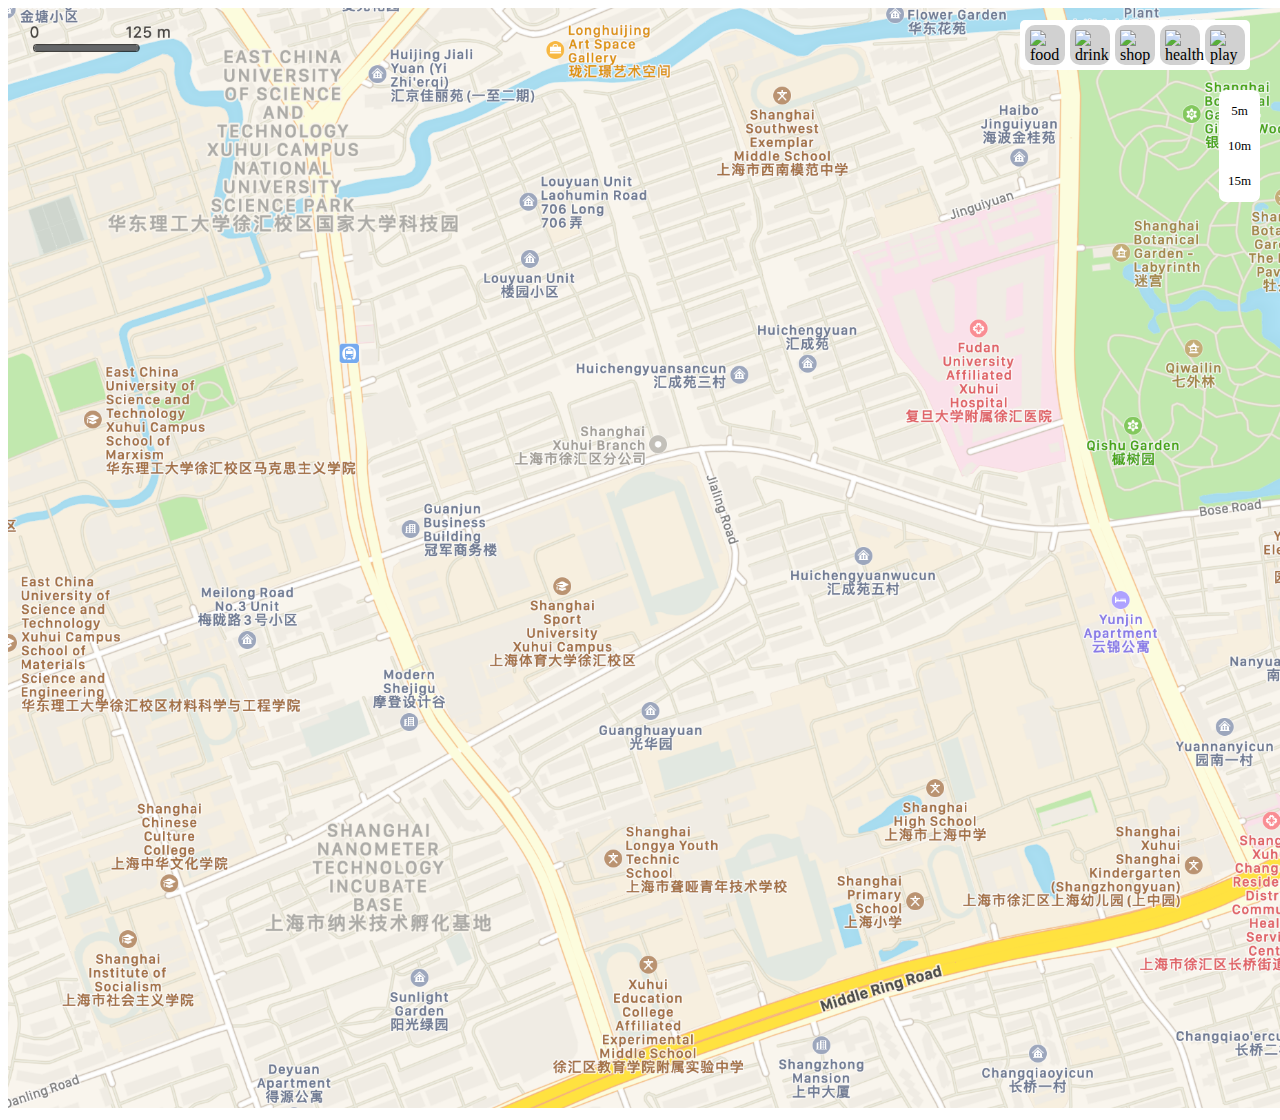
==== index.html @ b212054d "initial" ====
<!DOCTYPE html>
<html lang="en">
<head>
    <meta charset="UTF-8">
    <meta http-equiv="X-UA-Compatible" content="IE=edge">
    <meta name="viewport" content="width=device-width, initial-scale=1.0">
    <title>Document</title>
    <link href="index.css" rel="stylesheet">
</head>
<body>
    <div id="whole">
        <img src="map.png" id="map">
        <div class="m5 point drink" id="p1">
            <div class="cir"></div>
            <div class="tri"></div>
        </div>
        <div class="m5 point drink" id="p2">
            <div class="cir"></div>
            <div class="tri"></div>
        </div>
        <div class="m5 point drink" id="p3">
            <div class="cir"></div>
            <div class="tri"></div>
        </div>
        <div class="m5 point drink" id="p4">
            <div class="cir"></div>
            <div class="tri"></div>
        </div>
        <div class="m5 point health" id="p5">
            <div class="cir"></div>
            <div class="tri"></div>
        </div>
        <div class="m5 point health" id="p6">
            <div class="cir"></div>
            <div class="tri"></div>
        </div>
        <div class="m5 point health" id="p7">
            <div class="cir"></div>
            <div class="tri"></div>
        </div>
        <div class="m5 point health" id="p8">
            <div class="cir"></div>
            <div class="tri"></div>
        </div>
        <div class="m10 point health" id="p9">
            <div class="cir"></div>
            <div class="tri"></div>
        </div>
        <div class="m10 point health" id="p10">
            <div class="cir"></div>
            <div class="tri"></div>
        </div>
        <div class="m10 point health" id="p11">
            <div class="cir"></div>
            <div class="tri"></div>
        </div>
        <div class="m15 point health" id="p12">
            <div class="cir"></div>
            <div class="tri"></div>
        </div>
        <div class="m15 point drink" id="p13">
            <div class="cir"></div>
            <div class="tri"></div>
        </div>
        <div class="m15 point drink" id="p14">
            <div class="cir"></div>
            <div class="tri"></div>
        </div>
    </div>
    <div id="nav">
        <div class="nav" id="food">
            <img src="food.png" class="pic" alt="food">
        </div>
        <div class="nav" id="drink">
            <img src="drink.png" class="pic" alt="drink">
        </div>
        <div class="nav" id="shop">
            <img src="shop.png" class="pic" alt="shop">
        </div>
        <div class="nav" id="health">
            <img src="health.png" class="pic" alt="health">
        </div>
        <div class="nav" id="play">
            <img src="play.png" class="pic" alt="play">
        </div>
    </div>
    <div id="m">
        <div class="m" id="m5">5m</div>
        <div class="m" id="m10">10m</div>
        <div class="m" id="m15">15m</div>
    </div>
    <script src="index.js"></script>
</body>
</html>
---- index.css ----
#map{
    height:1100px;
}
#nav{
    background-color:white;
    margin-left:100px;
    width:fit-content;
    position:fixed;
    top:20px;
    right:30px;
    padding-bottom:5px;
    padding-right:5px;
    border-radius:5px;
}
.nav{
    background-color:rgb(209, 209, 209);
    border-radius:10px;
    width:40px;
    height:40px;
    margin-top:5px;
    margin-left:5px;
    cursor:pointer;
    float:left;
}
.pic{
    width:30px;
    margin-top:5px;
    margin-left:5px;
}

.cir{
    width:24px;
    height:24px;
    background-color:rgb(235, 80, 66);
    border-radius:50%;
    position:absolute;
}
.tri{
    width:0;
    height:0;
    border-top:24px solid rgb(235, 80, 66);
    border-right:12px solid transparent;
    border-left:12px solid transparent;
    position:absolute;
    top:15px;
    border-radius:5px;
}
.point{
    height:fit-content;
    position:absolute;
    z-index:2;
    visibility:visible;
    cursor:pointer;
    visibility:hidden;
}
#p1{
    top:505px;
    left:1020px;
}
#p2{
    top:460px;
    left:850px;
}
#p3{
    top:460px;
    left:940px;
}
#p4{
    top:420px;
    left:620px;
}
#p5{
    top:294px;
    left:967px;
}
#p6{
    top:490px;
    left:920px;
}
#p7{
    top:605px;
    left:1160px;
}
#p8{
    top:495px;
    left:1200px;
}
#p9{
    top:785px;
    left:1260px;
}
#p10{
    top:675px;
    left:1190px;
}
#p11{
    top:110px;
    left:1040px;
}
#p12{
    top:640px;
    left:600px;
}
#p13{
    top:770px;
    left:1470px;
}
#p14{
    top:255px;
    left:534px;
}

#m{
    width:fit-content;
    background-color:white;
    margin-left:100px;
    display:block;
    position:fixed;
    top:90px;
    right:20px;
    padding-bottom:7px;
    padding-right:3px;
    border-radius:7px;
}
.m{
    background-color:white;
    border-radius:10px;
    padding:6px;
    margin-top:7px;
    margin-left:3px;
    cursor:pointer;
    font-size:small;
    text-align:center;
    color:black;
}
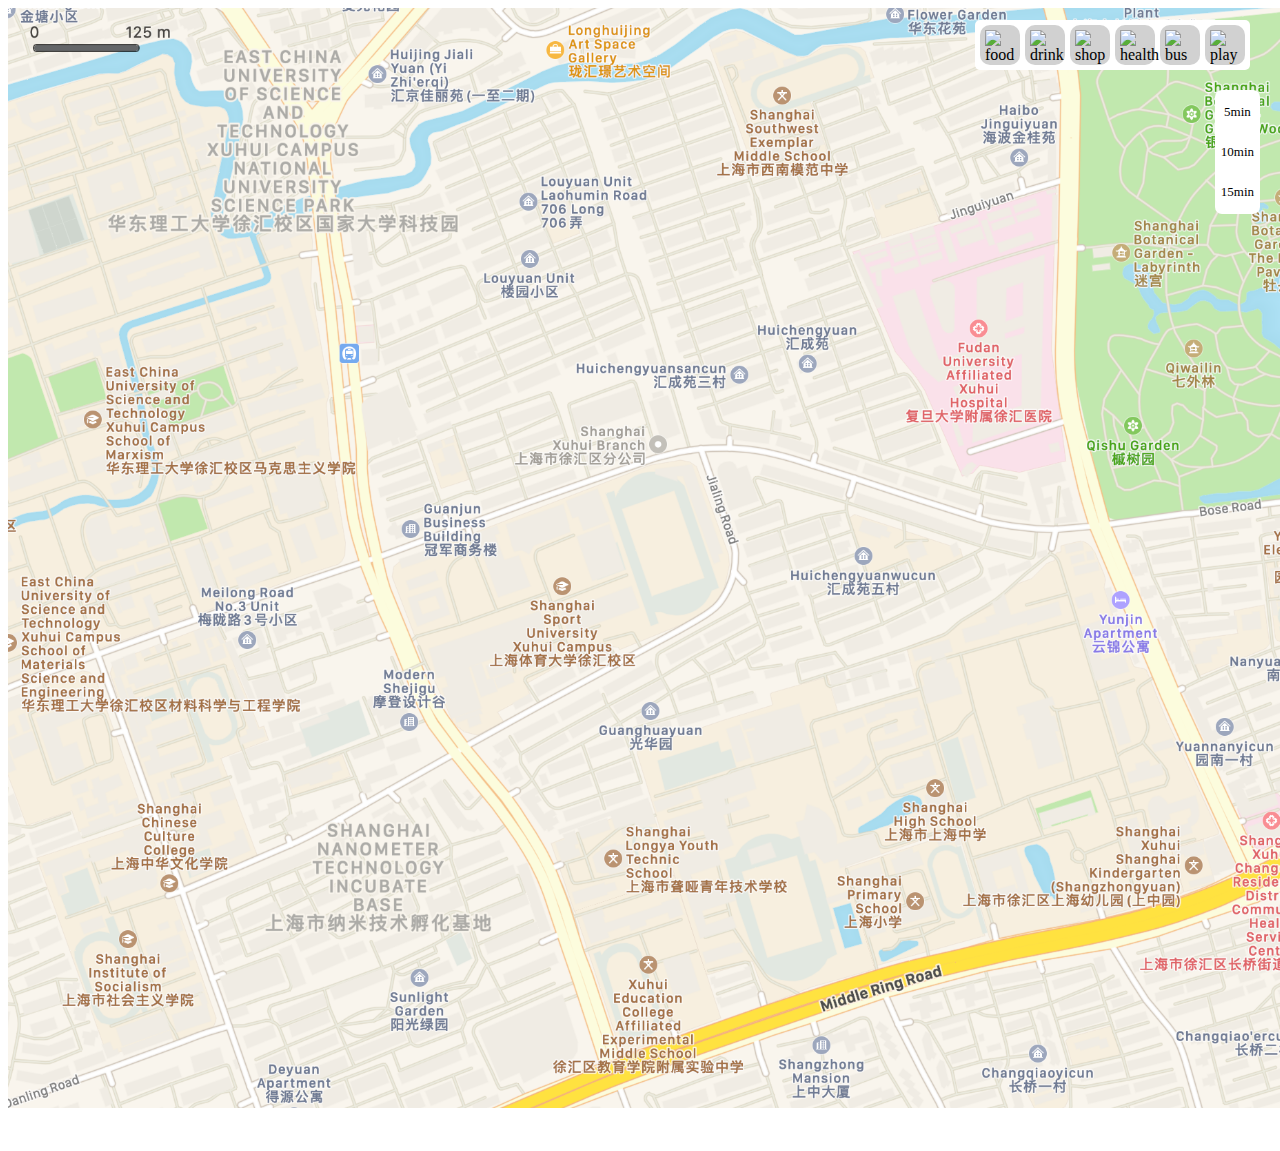
==== commit ad4b0fbf: "add" ====
--- a/index.html
+++ b/index.html
@@ -66,6 +66,22 @@
             <div class="cir"></div>
             <div class="tri"></div>
         </div>
+        <div class="m5 point bus" id="p15">
+            <div class="cir"></div>
+            <div class="tri"></div>
+        </div>
+        <div class="m5 point bus" id="p16">
+            <div class="cir"></div>
+            <div class="tri"></div>
+        </div>
+        <div class="m5 point bus" id="p17">
+            <div class="cir"></div>
+            <div class="tri"></div>
+        </div>
+        <div class="m15 point bus" id="p18">
+            <div class="cir"></div>
+            <div class="tri"></div>
+        </div>
     </div>
     <div id="nav">
         <div class="nav" id="food">
@@ -80,14 +96,17 @@
         <div class="nav" id="health">
             <img src="health.png" class="pic" alt="health">
         </div>
+        <div class="nav" id="bus">
+            <img src="bus.png" class="pic" alt="bus">
+        </div>
         <div class="nav" id="play">
             <img src="play.png" class="pic" alt="play">
         </div>
     </div>
     <div id="m">
-        <div class="m" id="m5">5m</div>
-        <div class="m" id="m10">10m</div>
-        <div class="m" id="m15">15m</div>
+        <div class="m" id="m5">5min</div>
+        <div class="m" id="m10">10min</div>
+        <div class="m" id="m15">15min</div>
     </div>
     <script src="index.js"></script>
 </body>
--- a/index.css
+++ b/index.css
@@ -53,6 +53,7 @@
     cursor:pointer;
     visibility:hidden;
 }
+
 #p1{
     top:505px;
     left:1020px;
@@ -110,6 +111,20 @@
     left:534px;
 }
 
+#p15{
+    top:480px;
+    left:1180px;
+}
+
+#p16{
+    top:560px;
+    left:1100px;
+}
+
+#p17{
+    top:440px;
+    left:1090px;
+}
 #m{
     width:fit-content;
     background-color:white;
@@ -118,16 +133,18 @@
     position:fixed;
     top:90px;
     right:20px;
-    padding-bottom:7px;
-    padding-right:3px;
+    padding-bottom:4px;
+    padding-right:2px;
     border-radius:7px;
 }
 .m{
     background-color:white;
     border-radius:10px;
-    padding:6px;
-    margin-top:7px;
-    margin-left:3px;
+    padding:4px;
+    padding-top:10px;
+    padding-bottom:10px;
+    margin-top:4px;
+    margin-left:2px;
     cursor:pointer;
     font-size:small;
     text-align:center;
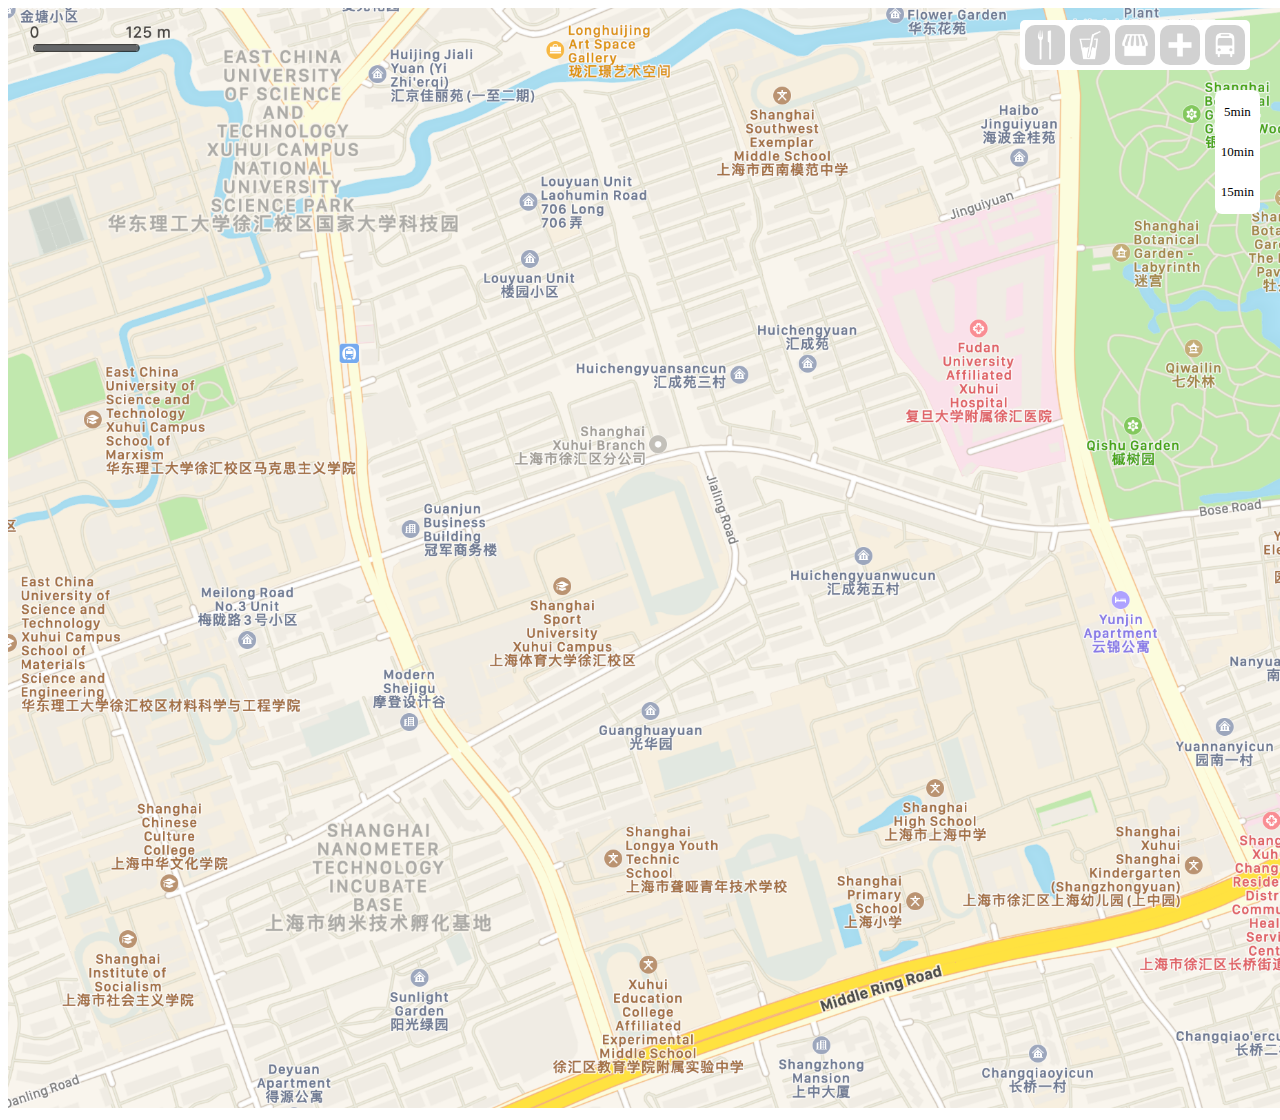
==== commit 9c238998: "add" ====
--- a/index.html
+++ b/index.html
@@ -82,6 +82,22 @@
             <div class="cir"></div>
             <div class="tri"></div>
         </div>
+        <div class="m10 point bus" id="p19">
+            <div class="cir"></div>
+            <div class="tri"></div>
+        </div>
+        <div class="m15 point bus" id="p20">
+            <div class="cir"></div>
+            <div class="tri"></div>
+        </div>
+        <div class="m10 point bus" id="p21">
+            <div class="cir"></div>
+            <div class="tri"></div>
+        </div>
+        <div class="m10 point bus" id="p21">
+            <div class="cir"></div>
+            <div class="tri"></div>
+        </div>
     </div>
     <div id="nav">
         <div class="nav" id="food">
@@ -99,15 +115,13 @@
         <div class="nav" id="bus">
             <img src="bus.png" class="pic" alt="bus">
         </div>
-        <div class="nav" id="play">
-            <img src="play.png" class="pic" alt="play">
-        </div>
     </div>
     <div id="m">
         <div class="m" id="m5">5min</div>
         <div class="m" id="m10">10min</div>
         <div class="m" id="m15">15min</div>
     </div>
+    <div id="detail"></div>
     <script src="index.js"></script>
 </body>
 </html>--- a/index.css
+++ b/index.css
@@ -11,6 +11,7 @@
     padding-bottom:5px;
     padding-right:5px;
     border-radius:5px;
+    z-index:3;
 }
 .nav{
     background-color:rgb(209, 209, 209);
@@ -23,9 +24,7 @@
     float:left;
 }
 .pic{
-    width:30px;
-    margin-top:5px;
-    margin-left:5px;
+    width:40px;
 }
 
 .cir{
@@ -115,15 +114,29 @@
     top:480px;
     left:1180px;
 }
-
 #p16{
     top:560px;
     left:1100px;
 }
-
 #p17{
     top:440px;
     left:1090px;
+}
+#p18{
+    top:700px;
+    left:480px;
+}
+#p19{
+    top:523px;
+    left:726px;
+}
+#p20{
+    top:510px;
+    left:400px;
+}
+#p21{
+    top:750px;
+    left:1186px;
 }
 #m{
     width:fit-content;
@@ -136,6 +149,7 @@
     padding-bottom:4px;
     padding-right:2px;
     border-radius:7px;
+    z-index:3;
 }
 .m{
     background-color:white;
@@ -149,4 +163,13 @@
     font-size:small;
     text-align:center;
     color:black;
+}
+#detail{
+    background-color:rgba(255, 255, 255, 0.774);
+    height:100vh;
+    width:300px;
+    z-index:3;
+    position:fixed;
+    top:0px;
+    visibility:hidden;
 }